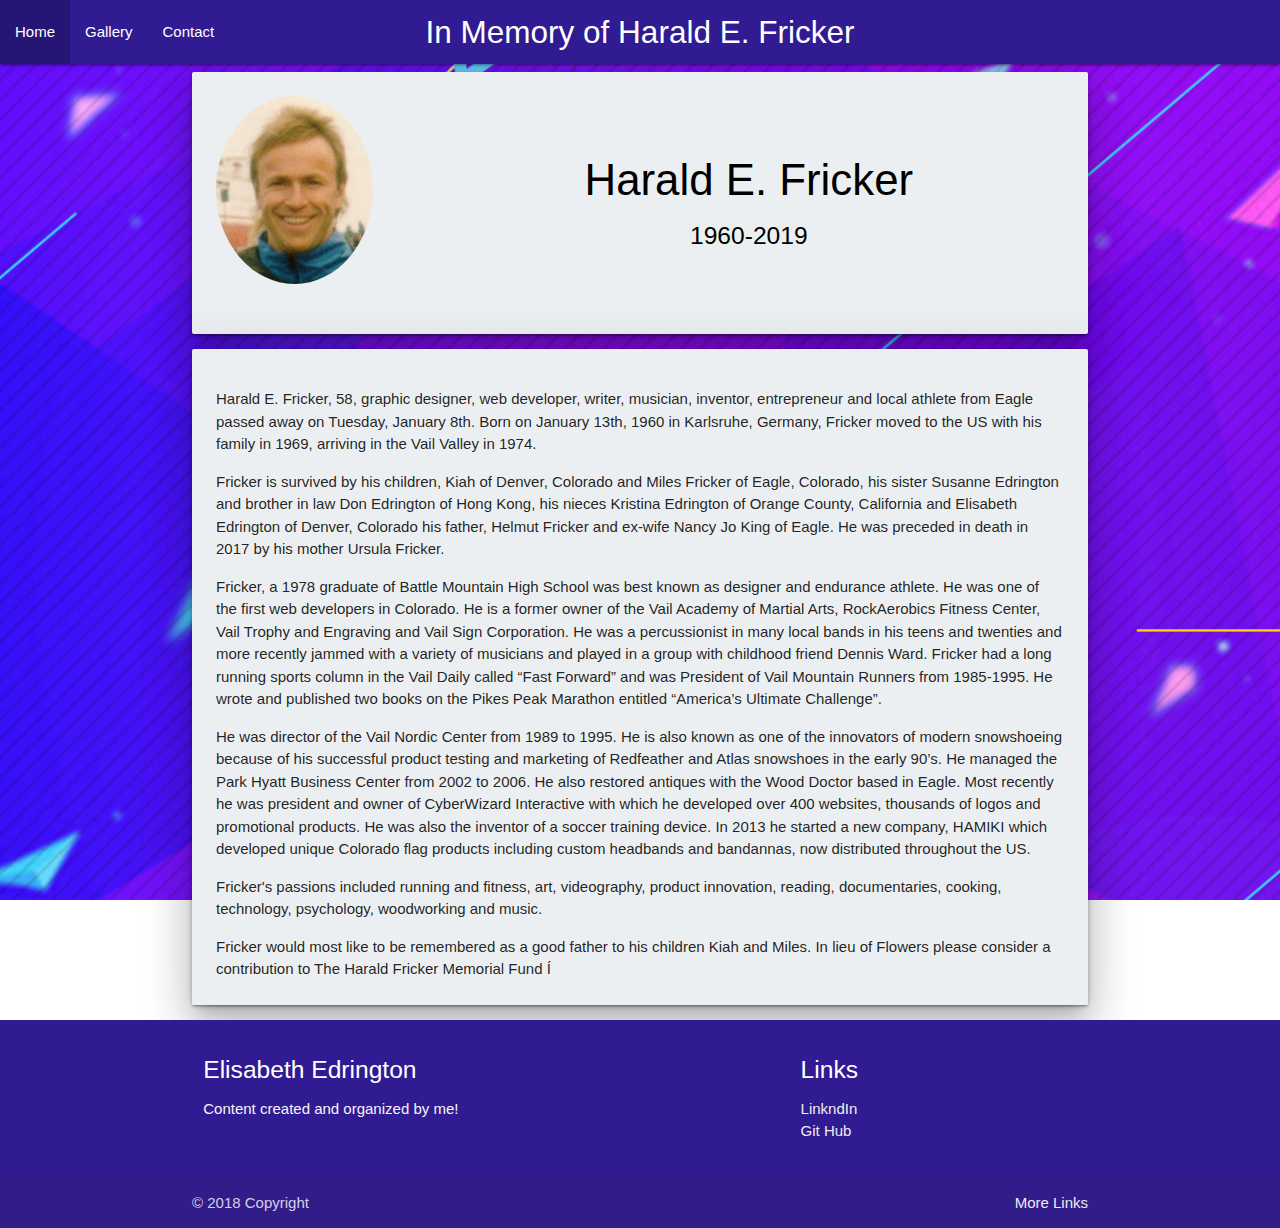
==== index.html @ d8cbd955 "initial file add" ====
<!DOCTYPE html>
<html>

<head>
    <title>Harald E. Fricker - Home</title>
    <!--Import Google Icon Font-->
    <link href="https://fonts.googleapis.com/icon?family=Material+Icons" rel="stylesheet">
    <!--Import materialize.css-->
    <link type="text/css" rel="stylesheet" href="css/materialize.min.css" media="screen,projection" />

    <!-- Compiled and minified CSS -->
    <link rel="stylesheet" href="https://cdnjs.cloudflare.com/ajax/libs/materialize/1.0.0/css/materialize.min.css">
    <link type="text/css" rel="stylesheet" href="assets/css/style.css" />
    <!-- Compiled and minified JavaScript -->
    <script src="https://cdnjs.cloudflare.com/ajax/libs/materialize/1.0.0/js/materialize.min.js"></script>

    <script src="https://code.jquery.com/jquery-3.3.1.min.js" integrity="sha256-FgpCb/KJQlLNfOu91ta32o/NMZxltwRo8QtmkMRdAu8="
        crossorigin="anonymous"></script>
    <!--Let browser know website is optimized for mobile-->
    <meta name="viewport" content="width=device-width, initial-scale=1.0" />
</head>

<body>
    <!-- navigation bar -->
    <nav>
        <div class="nav-wrapper deep-purple darken-4 ">
            <a href="#" class="brand-logo center hide-on-med-and-down">In Memory of Harald E. Fricker</a>
            <ul id="nav-mobile" class="left ">
                <li class="active"><a href="index.html">Home</a></li>
                <li><a href="portfolio.html">Gallery</a></li>
                <li><a href="donate.html">Contact</a></li>
            </ul>
        </div>

    </nav>

    <!-- jumbotron for about me information -->
    <div class="col s12 m8 offset-m2 l6 offset-l3 z-depth-5 about-me container">
        <div class="card-panel blue-grey lighten-5  z-depth-1">
            <div class="row valign-wrapper">
                <div class="col s3">
                    <img src="assets/images/HaraldFrickerHeadshot.jpg" alt="profile image" class="circle responsive-img">
                    <!-- notice the "circle" class -->
                </div>
                <div class="col s9">
                    <span class="black-text">
                        <h3 class="page-title center-align">Harald E. Fricker</h3>
                        <h5 class="page-title center-align">1960-2019</h5>


                    </span>
                </div>
            </div>
        </div>
    </div>
    <div class="col s12 m8 offset-m2 l6 offset-l3 z-depth-5 about-me container">

        <div class="card-panel blue-grey lighten-5 z-depth-1 ">
            <p>
                Harald E. Fricker, 58, graphic designer, web developer, writer, musician, inventor, entrepreneur and
                local athlete from Eagle passed away on Tuesday, January 8th.

                Born on January 13th, 1960 in Karlsruhe, Germany, Fricker moved to the US with his family in 1969,
                arriving in the Vail Valley in 1974.
            </p>
            <p>
                Fricker is survived by his children, Kiah of Denver, Colorado and Miles Fricker of Eagle, Colorado,
                his
                sister Susanne Edrington and brother in law Don Edrington of Hong Kong, his nieces Kristina
                Edrington
                of Orange County, California and Elisabeth Edrington of Denver, Colorado his father, Helmut Fricker
                and
                ex-wife Nancy Jo King of Eagle. He was preceded in death in 2017 by his mother Ursula Fricker.
            </p>
            <p>
                Fricker, a 1978 graduate of Battle Mountain High School was best known as designer and endurance
                athlete. He was one of the first web developers in Colorado. He is a former owner of the Vail
                Academy
                of Martial Arts, RockAerobics Fitness Center, Vail Trophy and Engraving and Vail Sign Corporation.
                He
                was a percussionist in many local bands in his teens and twenties and more recently jammed with a
                variety of musicians and played in a group with childhood friend Dennis Ward. Fricker had a long
                running sports column in the Vail Daily called “Fast Forward” and was President of Vail Mountain
                Runners from 1985-1995. He wrote and published two books on the Pikes Peak Marathon entitled
                “America’s
                Ultimate Challenge”.
            </p>

            <p>He was director of the Vail Nordic Center from 1989 to 1995. He is also known as
                one of the innovators of modern snowshoeing because of his successful product testing and marketing
                of
                Redfeather and Atlas snowshoes in the early 90’s. He managed the Park Hyatt Business Center from
                2002
                to 2006. He also restored antiques with the Wood Doctor based in Eagle. Most recently he was
                president
                and owner of CyberWizard Interactive with which he developed over 400 websites, thousands of logos
                and
                promotional products. He was also the inventor of a soccer training device. In 2013 he started a
                new
                company, HAMIKI which developed unique Colorado flag products including custom headbands and
                bandannas,
                now distributed throughout the US.
            </p>
            <p>
                Fricker's passions included running and fitness, art, videography, product innovation, reading,
                documentaries, cooking, technology, psychology, woodworking and music.
            </p>
            Fricker would most like to be remembered as a good father to his children Kiah and Miles.

            <span>In lieu of Flowers please consider a contribution to
                The Harald Fricker Memorial Fund
                Í</span>


        </div>
    </div>




    <footer class="page-footer deep-purple darken-4">
        <div class="container">
            <div class="row">
                <div class="col l6 s12">
                    <h5 class="white-text">Elisabeth Edrington</h5>
                    <p class="grey-text text-lighten-4">Content created and organized by me!</p>
                </div>
                <div class="col l4 offset-l2 s12">
                    <h5 class="white-text">Links</h5>
                    <ul>
                        <li><a class="grey-text text-lighten-3" href=https://www.linkedin.com/in/elisabethedrington/>LinkndIn
                                </a> </li> <li><a class="grey-text text-lighten-3" href="https://github.com/edringtondc">Git
                                    Hub</a></li>


                    </ul>
                </div>
            </div>
        </div>
        <div class="footer-copyright">
            <div class="container">
                © 2018 Copyright
                <a class="grey-text text-lighten-3 right" href="#!">More Links</a>
            </div>
        </div>
    </footer>

    <!--JavaScript at end of body for optimized loading-->
    <script type="text/javascript" src="js/materialize.min.js"></script>
    <script type="text/javascript" src="assets/javascript/app.js"></script>
</body>

</html>
---- assets/css/style.css ----
/* body {
    display: flex;
    min-height: 100vh;
    flex-direction: column;
  }

  main {
    flex: 1 0 auto;
  } */

  html { 
    background: url("../images/cff40fb92c0f27bb659c46c446b92bca.jpg") no-repeat center center fixed; 
    -webkit-background-size: cover;
    -moz-background-size: cover;
    -o-background-size: cover;
    background-size: cover;
  }
 

  /* body {
    background-image: url("../images/1fa94b55757637f71c0f932d1f55101f.jpg");
    background-repeat: no-repeat;
    background-size: 100%

  } */

  nav {
    background-color: 
  }

  .parallax { 
      /* The image used */
      /* background-image: url("../images/1fa94b55757637f71c0f932d1f55101f.jpg"); */
      background-color: #e8eaf6;

      /* Set a specific height */
      height: 500px; 
  
      /* Create the parallax scrolling effect */
      background-attachment: fixed;
      background-position: center;
      background-repeat: no-repeat;
      background-size: cover;
  }

.app-row {
  height: 350px;
}

.card {
  height: 300px;
}
  /* .parallax-container {
    height: "auto";
  } */
     
  .card-panel{
    height: 100%;
  }
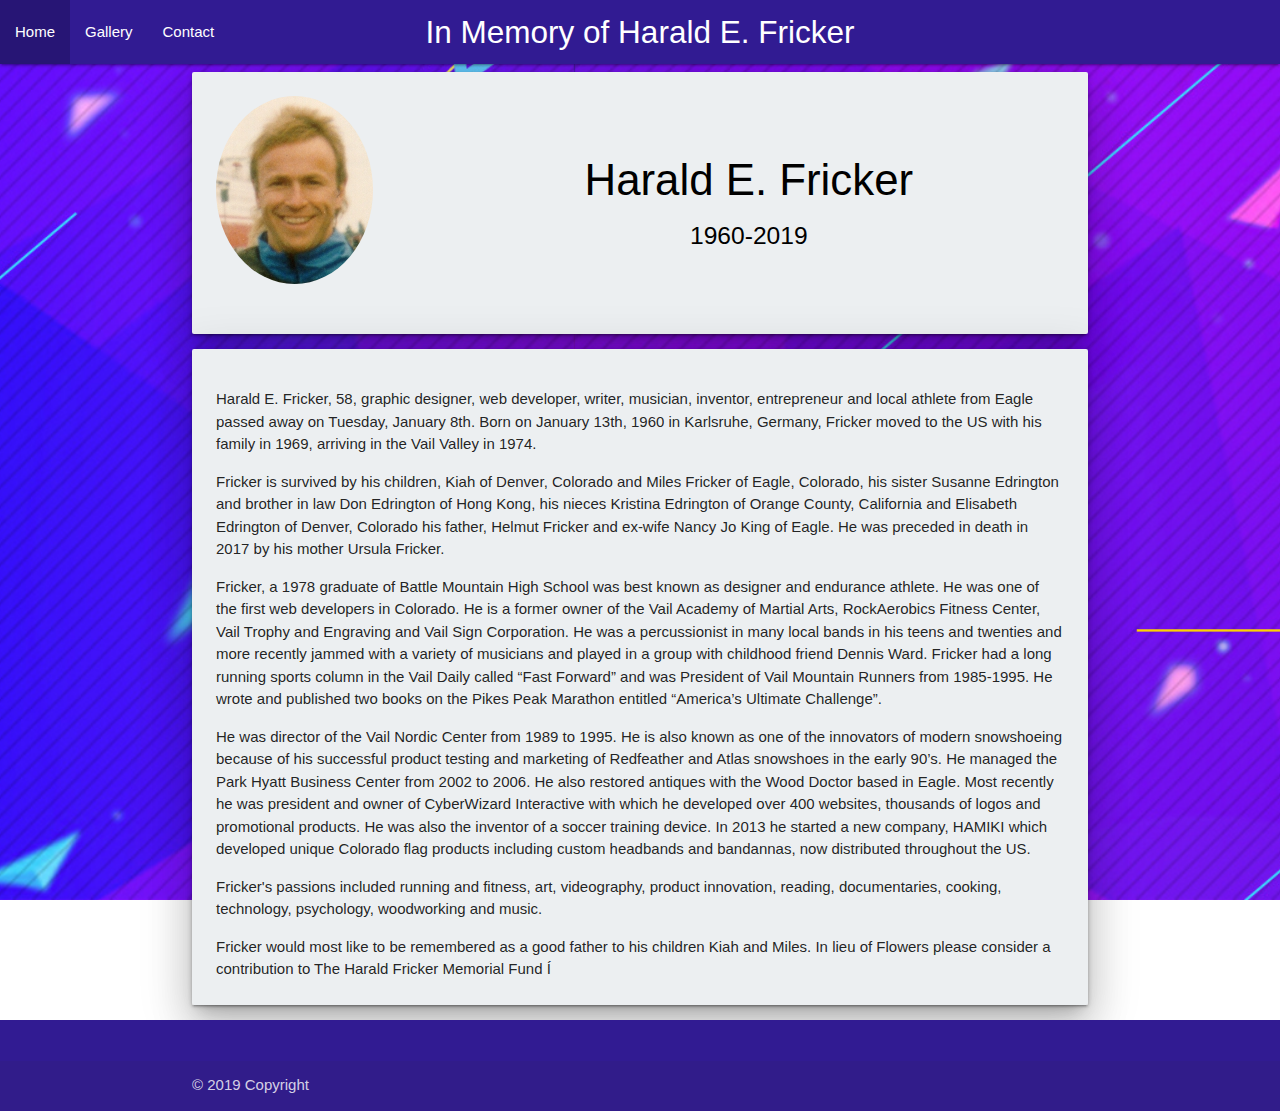
==== commit 42f4ae22: "footer change" ====
--- a/index.html
+++ b/index.html
@@ -122,25 +122,15 @@
         <div class="container">
             <div class="row">
                 <div class="col l6 s12">
-                    <h5 class="white-text">Elisabeth Edrington</h5>
-                    <p class="grey-text text-lighten-4">Content created and organized by me!</p>
                 </div>
                 <div class="col l4 offset-l2 s12">
-                    <h5 class="white-text">Links</h5>
-                    <ul>
-                        <li><a class="grey-text text-lighten-3" href=https://www.linkedin.com/in/elisabethedrington/>LinkndIn
-                                </a> </li> <li><a class="grey-text text-lighten-3" href="https://github.com/edringtondc">Git
-                                    Hub</a></li>
-
-
-                    </ul>
+                 
                 </div>
             </div>
         </div>
         <div class="footer-copyright">
             <div class="container">
-                © 2018 Copyright
-                <a class="grey-text text-lighten-3 right" href="#!">More Links</a>
+                © 2019 Copyright
             </div>
         </div>
     </footer>
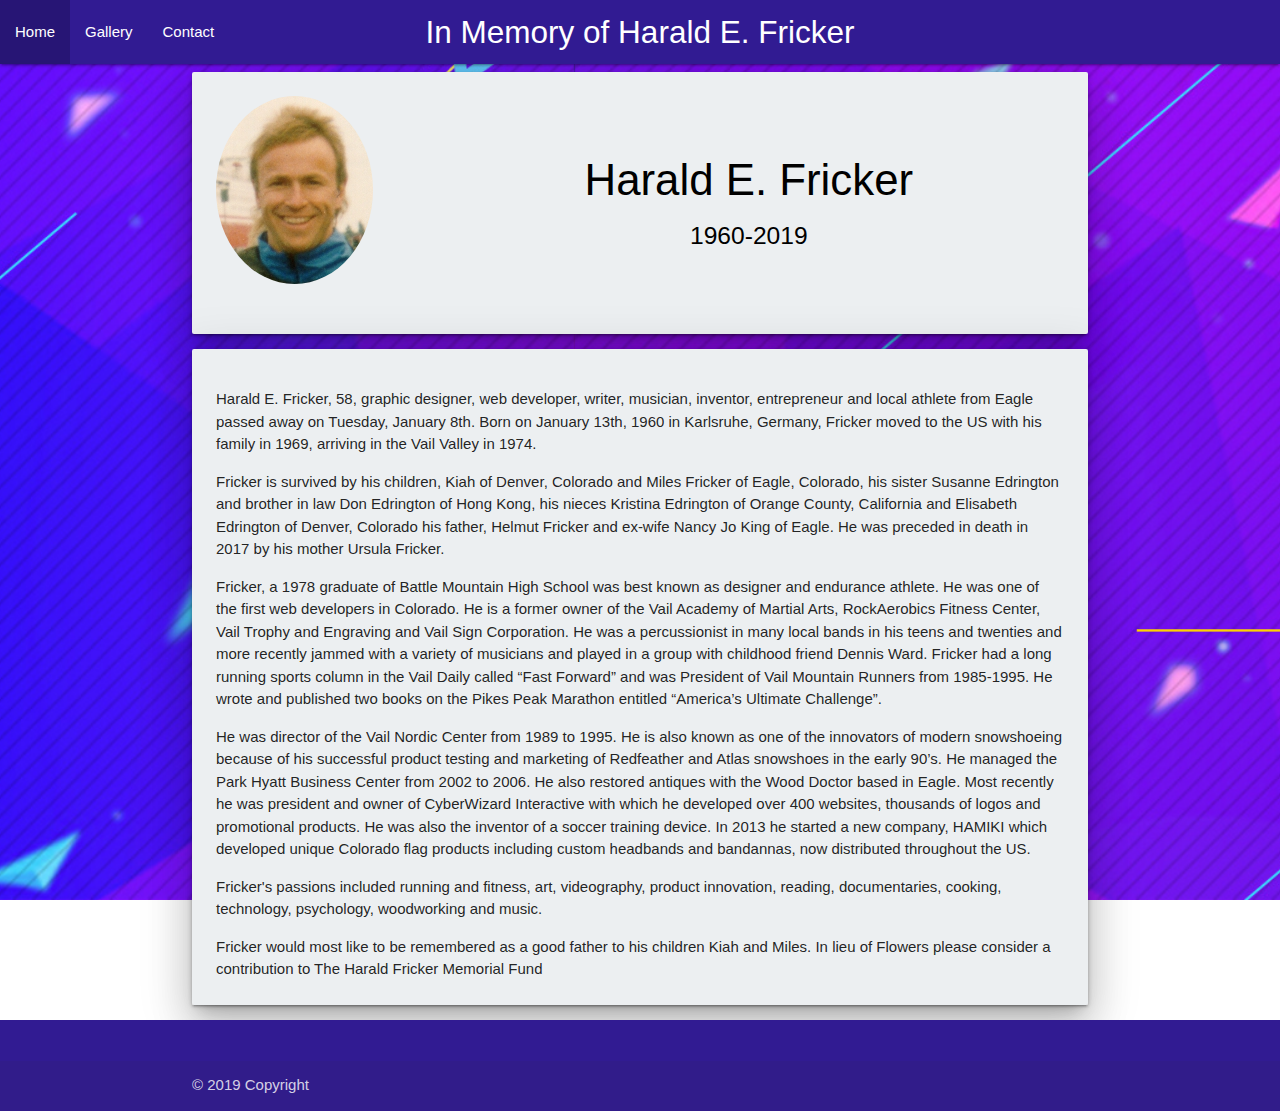
==== commit e316fe42: "added paypal link" ====
--- a/index.html
+++ b/index.html
@@ -109,7 +109,7 @@
 
             <span>In lieu of Flowers please consider a contribution to
                 The Harald Fricker Memorial Fund
-                Í</span>
+                </span>
 
 
         </div>
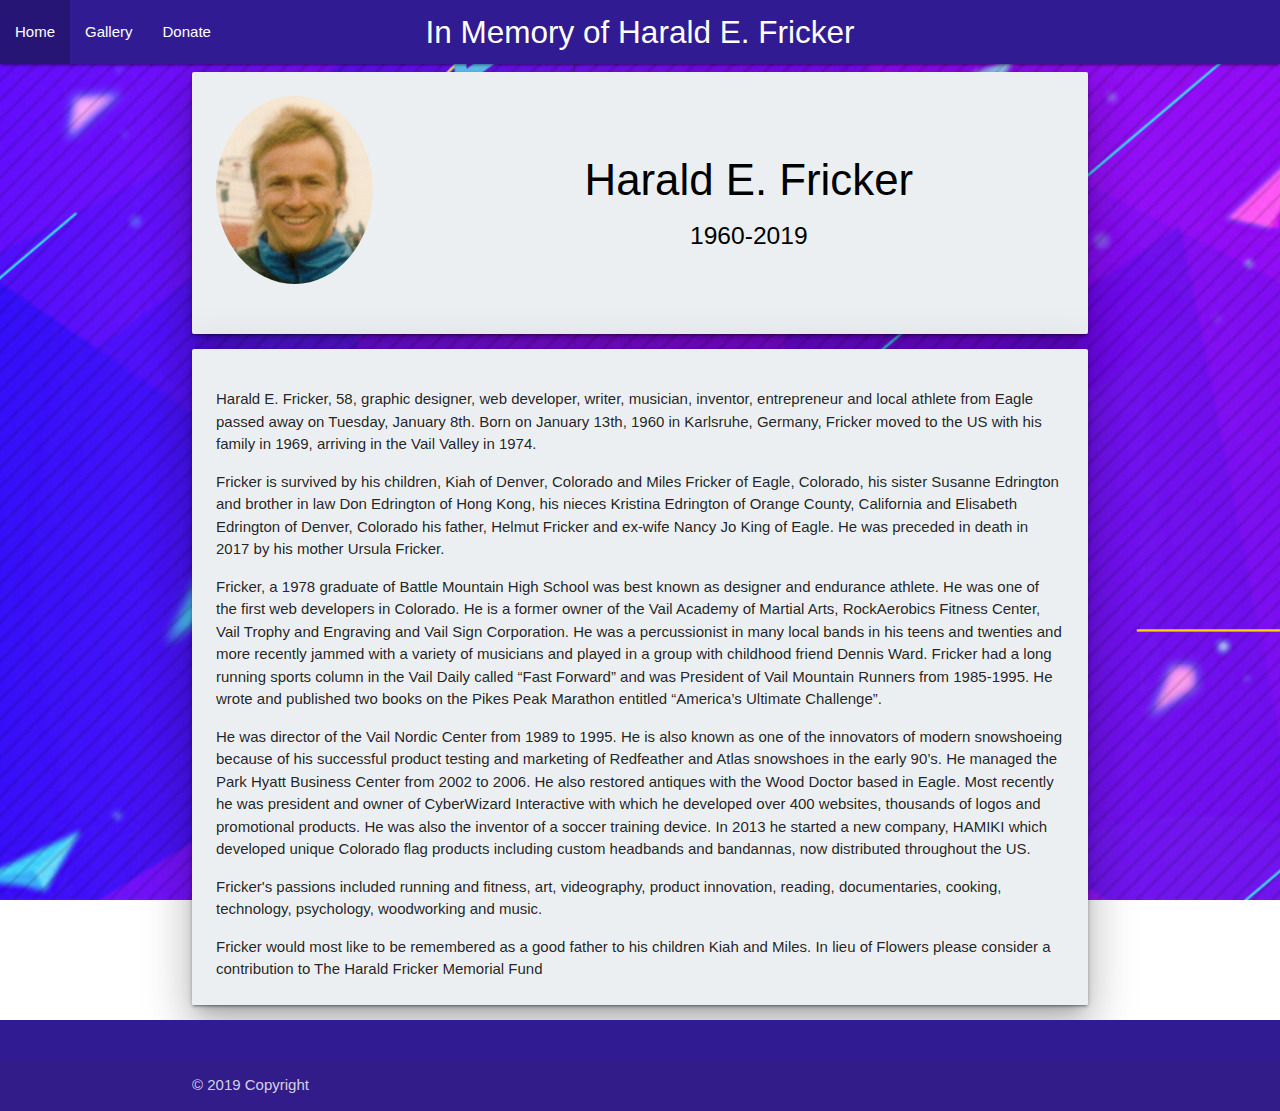
==== commit 46a5c0ab: "fixed nav bar" ====
--- a/index.html
+++ b/index.html
@@ -28,7 +28,7 @@
             <ul id="nav-mobile" class="left ">
                 <li class="active"><a href="index.html">Home</a></li>
                 <li><a href="portfolio.html">Gallery</a></li>
-                <li><a href="donate.html">Contact</a></li>
+                <li><a href="donate.html">Donate</a></li>
             </ul>
         </div>
 
@@ -44,7 +44,7 @@
                 </div>
                 <div class="col s9">
                     <span class="black-text">
-                        <h3 class="page-title center-align">Harald E. Fricker</h3>
+                        <h3 class="page-title center-align">Harald E. Fricker     </h3>
                         <h5 class="page-title center-align">1960-2019</h5>
 
 
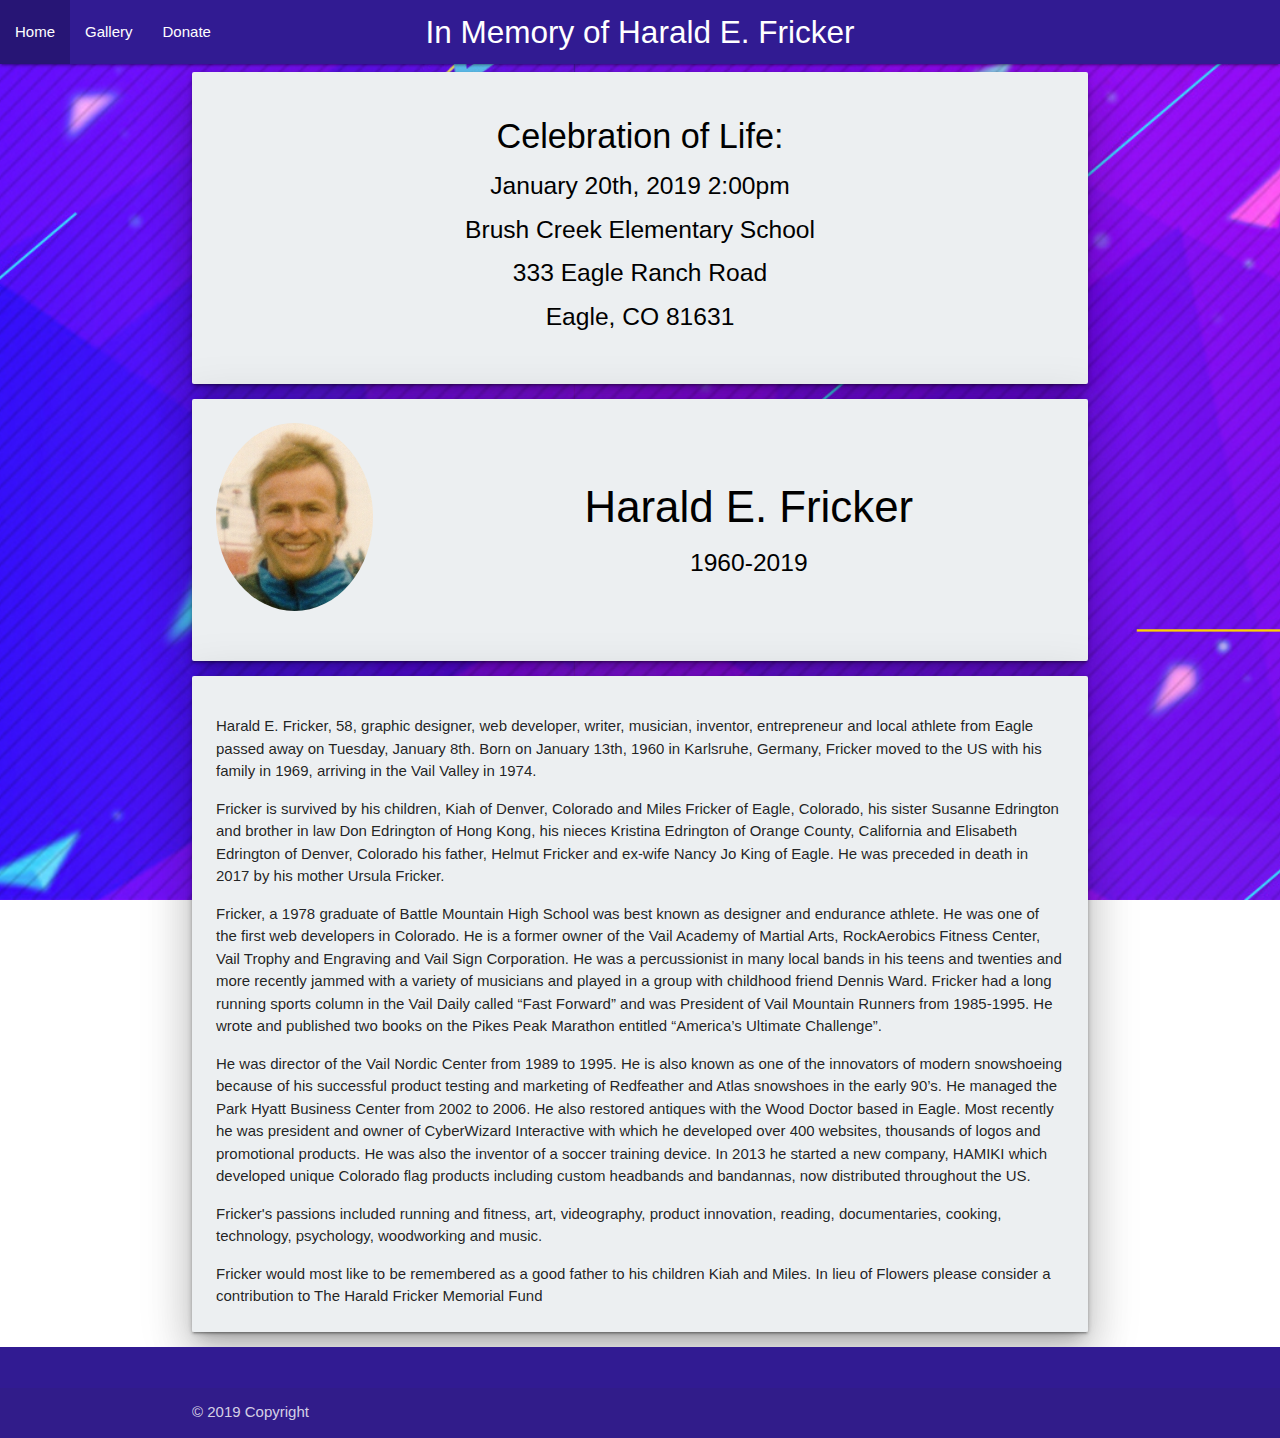
==== commit e02c9a8f: "added COL info" ====
--- a/index.html
+++ b/index.html
@@ -34,6 +34,25 @@
 
     </nav>
 
+    <div class="col s12 m8 offset-m2 l6 offset-l3 z-depth-5 about-me container">
+            <div class="card-panel blue-grey lighten-5  z-depth-1">
+                <div class="row valign-wrapper center-align">
+                 
+                    <div class="col s12">
+                        <span class="black-text">
+                                <h4>Celebration of Life:</h4>
+                                <h5>January 20th, 2019  2:00pm</h5>
+                                <h5>Brush Creek Elementary School</h5>
+                                <h5>333 Eagle Ranch Road</h5>
+                                <h5>Eagle, CO 81631</h5>
+    
+                        </span>
+                    </div>
+                </div>
+            </div>
+        </div>
+
+
     <!-- jumbotron for about me information -->
     <div class="col s12 m8 offset-m2 l6 offset-l3 z-depth-5 about-me container">
         <div class="card-panel blue-grey lighten-5  z-depth-1">
@@ -44,8 +63,9 @@
                 </div>
                 <div class="col s9">
                     <span class="black-text">
-                        <h3 class="page-title center-align">Harald E. Fricker     </h3>
+                        <h3 class="page-title center-align">Harald E. Fricker</h3>
                         <h5 class="page-title center-align">1960-2019</h5>
+                        
 
 
                     </span>
@@ -53,6 +73,7 @@
             </div>
         </div>
     </div>
+
     <div class="col s12 m8 offset-m2 l6 offset-l3 z-depth-5 about-me container">
 
         <div class="card-panel blue-grey lighten-5 z-depth-1 ">
@@ -109,7 +130,7 @@
 
             <span>In lieu of Flowers please consider a contribution to
                 The Harald Fricker Memorial Fund
-                </span>
+            </span>
 
 
         </div>
@@ -124,7 +145,7 @@
                 <div class="col l6 s12">
                 </div>
                 <div class="col l4 offset-l2 s12">
-                 
+
                 </div>
             </div>
         </div>
--- a/assets/css/style.css
+++ b/assets/css/style.css
@@ -30,6 +30,10 @@
     background-color: 
   }
 
+  #bandanapic{
+    width: 50%;
+    height: 50%;
+  }
   .parallax { 
       /* The image used */
       /* background-image: url("../images/1fa94b55757637f71c0f932d1f55101f.jpg"); */
